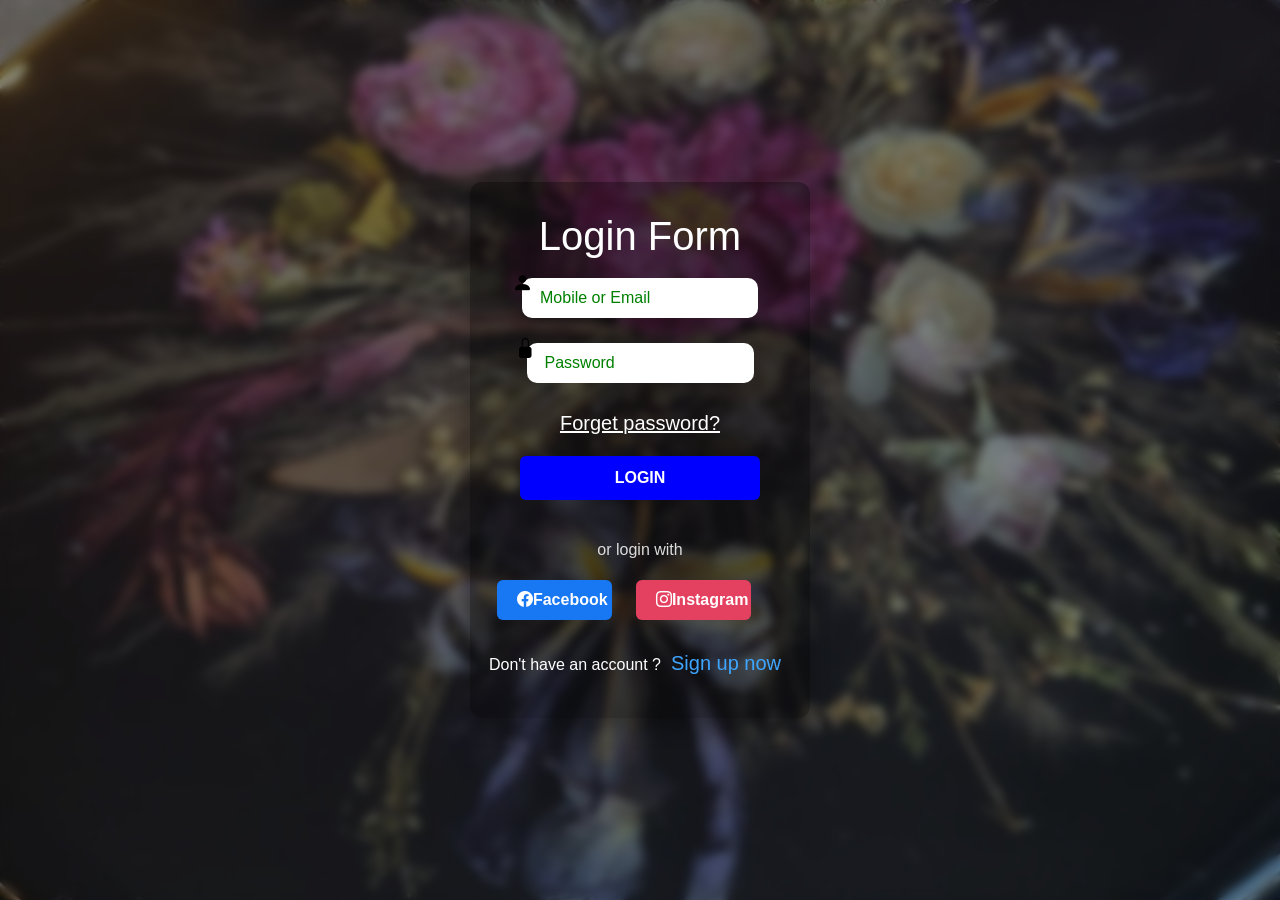
==== index.html @ 5437065d "update index.html" ====
<!DOCTYPE html>
<html lang="en">
<head>
  <meta charset="UTF-8">
  <meta name="viewport" content="width=device-width, initial-scale=1.0">
  <meta http-equiv="X-UA-Compatible" content="ie=edge">
  <title>Document</title>
      <link href="https://cdn.jsdelivr.net/npm/bootstrap@5.3.8/dist/css/bootstrap.min.css"
      rel="stylesheet"
      integrity="sha384-sRIl4kxILFvY47J16cr9ZwB07vP4J8+LH7qKQnuqkuIAvNWLzeN8tE5YBujZqJLB"
      crossorigin="anonymous"
    />
        <link
      rel="stylesheet"
      href="https://cdn.jsdelivr.net/npm/bootstrap-icons@1.11.3/font/bootstrap-icons.min.css"
    />

  <link rel="stylesheet"href="style.css">
</head>
<body>
        <form>
          <!--heading-->
          <h1>Login Form</h1>
    
            <!--mobile/email input-->
      <div class="input-box">
    <i class="bi bi-person-fill left-icon"></i>
    <input type="text" placeholder="Mobile or Email">
</div>

<div class="<input type">
    <i class="bi bi-lock-fill right-icon"></i>
    <input type="password" id="password" placeholder="Password">
    <i class="bi bi-eye-slash-fill-icon" class="Password"></i></div>
  
       <div>
            <a href="#">Forget password?</a>
       </div>  
            <button class="login">LOGIN</button>
  
      
      <!--other login option-->
      <div class="other-login-option">
        <p >or login with</p>
    
  <div class="social-login">
    <button class="facebook">
    <i class="bi bi-facebook"></i> Facebook</button>

<button class="instagram">
    <i class="bi bi-instagram"></i> Instagram
</button>
        </div>
    
      <!--sign up option-->
      <p id="account">Don't have an account ?<a href="#">Sign up now</a></p>
        
  </form>
  
</body>
</html>
---- style.css ----
*{
  padding: 0;
  margin: 0;
  box-sizing: border-box;
}
body{
  min-height: 100vh;
  display: flex;
  align-items: center;
  justify-content: center;
  background-image: linear-gradient(
rgba(0,0,0,.45),
rgba(0,0,0,.45)
), url("921bfd05207d67323b4aa672eeec4cbf.jpg");
  background-position: center;
  background-size: cover;
  background-repeat: no-repeat;
  backdrop-filter: blur(5px);
  font-family: Arial, Helvetica, sans-serif;
}
form{
  width: 340px;
  max-width: 350px;
  padding: 30px 10px;
  border-radius: 12px;
  box-shadow: 0 10px 20px rgba(0,0,0,0.3);
  display: flex;
  flex-direction: column;
  align-items: center;
  justify-content: center;
  gap: 10px;
  background: rgba(0,0,0,.35);
backdrop-filter: blur(8px);5);
}
form input{
  padding: 8px 18px;
  font-size: 16px;
  color: black;
  outline: none;
  border: none;
  border-radius: 10px;
  margin-bottom: 15px ;
}
a{
  padding: 10px;
  color: white;
  outline: none;
  margin-top: 10px;
  font-size: 20px;
}
form input::placeholder{
  color: green;
}
.other-login{
  font-size: 10px;
  color: white;
}
h1{
  font-family: Sans-Serif;
  color: white;
}
#password{
  padding-right: 9px;
  align-content: center;
  color: black;
  
}

.login{
  width:100%;
  max-width: 240px;
  display: flex;
  align-items:center;
  justify-content: center;
  padding: 10px 0;
  background-color: blue;
  color: white;
  border: none;
  margin: 8px;
  
}
.input{
    position: relative;
    width: 50%;
    margin: 10px;
    justify-content:center;
    align-items:center;
}

.input{
    width: 80%;
    display:flex;
    padding: 10px 0;
    justify-items: 10px;
    border: none;
    border-radius: 10px;
    font-size: 18px;
}


.left-icon{
   position: absolute;
   left: 50px;
   top: 19%;
   transform: translateY(-50%);
   color: black;
   font-size: 20px;
   margin-left: -8px;
}

.right-icon{
    position: absolute;
    right: 270px;
    top: 31%;
    transform: translateY(-50%);
    color: black;
    font-size: 20px;
    cursor: pointer;
    margin-right: 10px;
    margin-right: 5px;
}
.detail{
  margin: 0;
}
#account{
  color: white;
}
button {
    width: 100%;
    max-width: 115px;
    background-color:  #E4405F;
    color: white;
    border: none;
    padding: 8px 20px;
    font-size: 16px;
    font-weight: bold;
    border-radius: 6px;
    cursor: pointer;
    margin-top: 8px;
    display: flex;
    margin: 8px;
  
}

.other-login-option p {
    text-align: center;
    color: #ddd;
    margin: 20px 0 10px 0;
}

.social-login {
    display: flex;
    gap: 8px;
    margin-top: 8px;
}
.btn {
  height: 45px;
    flex: 1;
    padding: 12px 0;
    border: none;
    border-radius: 8px;
    color: white;
    font-weight: bold;
  
}
.facebook { background-color: #1877f2;
   margin: 8px;
}



 
#account{
    text-align:center;
    color:white;
    margin-top:20px;
}

#account a{
    color:#3ea6ff;
    text-decoration:none;
}
button:hover{
  color: black;
}
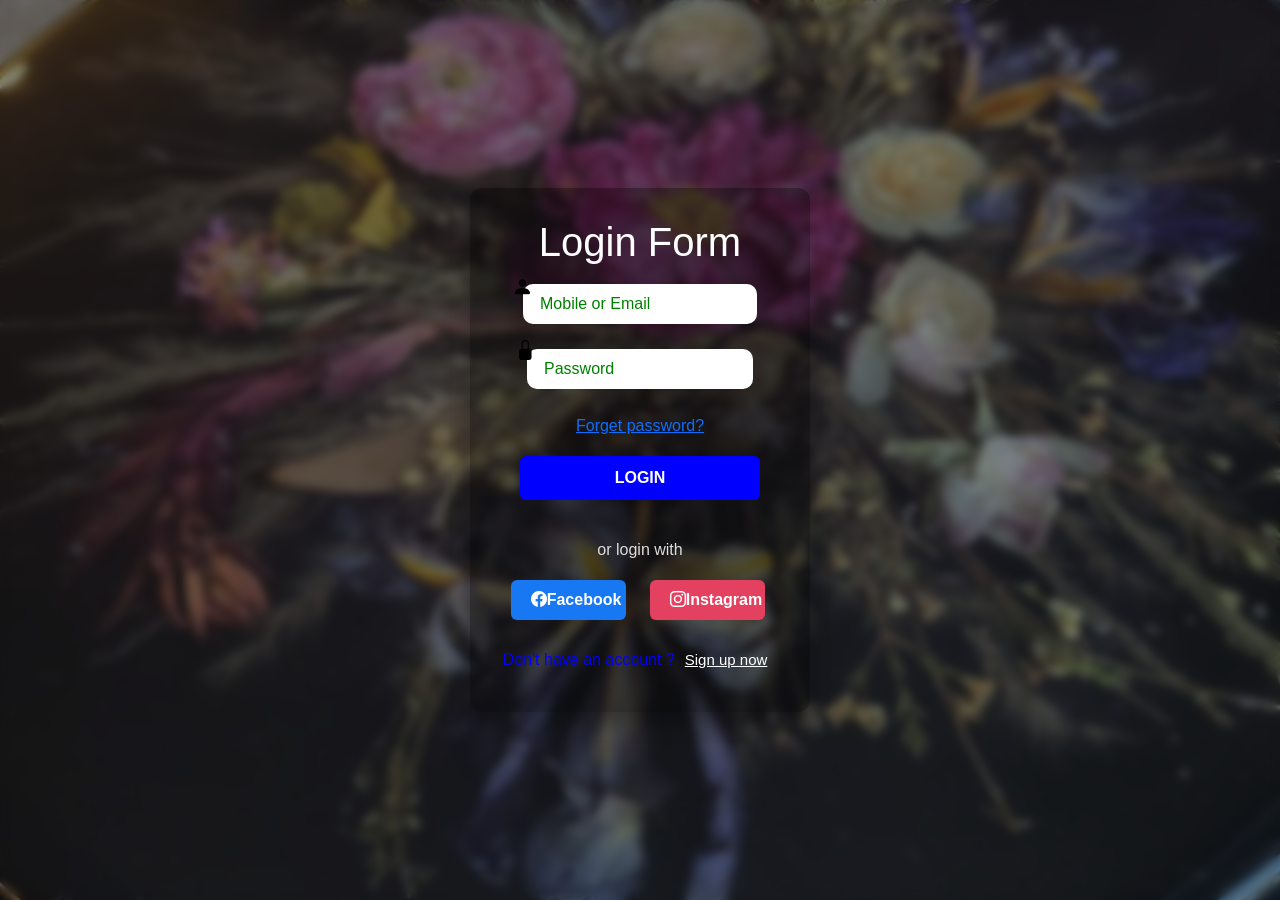
==== commit e5bdde33: "update index.html" ====
--- a/index.html
+++ b/index.html
@@ -33,9 +33,9 @@
     <input type="password" id="password" placeholder="Password">
     <i class="bi bi-eye-slash-fill-icon" class="Password"></i></div>
   
-       <div>
+
             <a href="#">Forget password?</a>
-       </div>  
+
             <button class="login">LOGIN</button>
   
       
--- a/style.css
+++ b/style.css
@@ -33,7 +33,7 @@
 backdrop-filter: blur(8px);5);
 }
 form input{
-  padding: 8px 18px;
+  padding: 8px 17px;
   font-size: 16px;
   color: black;
   outline: none;
@@ -41,12 +41,12 @@
   border-radius: 10px;
   margin-bottom: 15px ;
 }
-a{
+div a{
   padding: 10px;
   color: white;
   outline: none;
   margin-top: 10px;
-  font-size: 20px;
+  font-size: 15px;
 }
 form input::placeholder{
   color: green;
@@ -176,8 +176,8 @@
     margin-top:20px;
 }
 
-#account a{
-    color:#3ea6ff;
+#account {
+    color:blue;
     text-decoration:none;
 }
 button:hover{
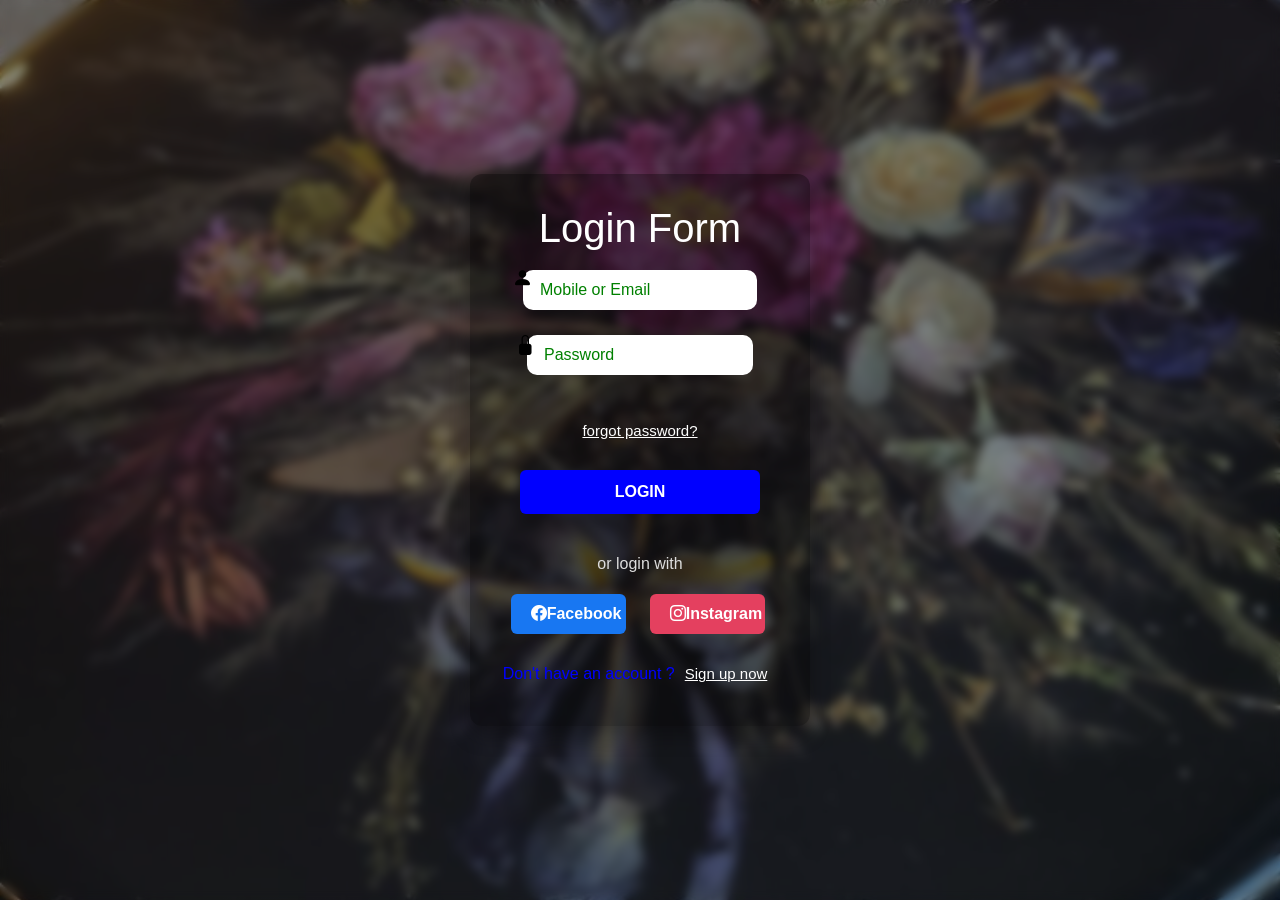
==== commit c2966704: "update index.html" ====
--- a/index.html
+++ b/index.html
@@ -34,7 +34,7 @@
     <i class="bi bi-eye-slash-fill-icon" class="Password"></i></div>
   
 
-            <a href="#">Forget password?</a>
+            <a href="#" class="forgot">forgot password?</a>
 
             <button class="login">LOGIN</button>
   
--- a/style.css
+++ b/style.css
@@ -41,7 +41,7 @@
   border-radius: 10px;
   margin-bottom: 15px ;
 }
-div a{
+a {
   padding: 10px;
   color: white;
   outline: none;
@@ -119,9 +119,7 @@
     margin-right: 10px;
     margin-right: 5px;
 }
-.detail{
-  margin: 0;
-}
+
 #account{
   color: white;
 }
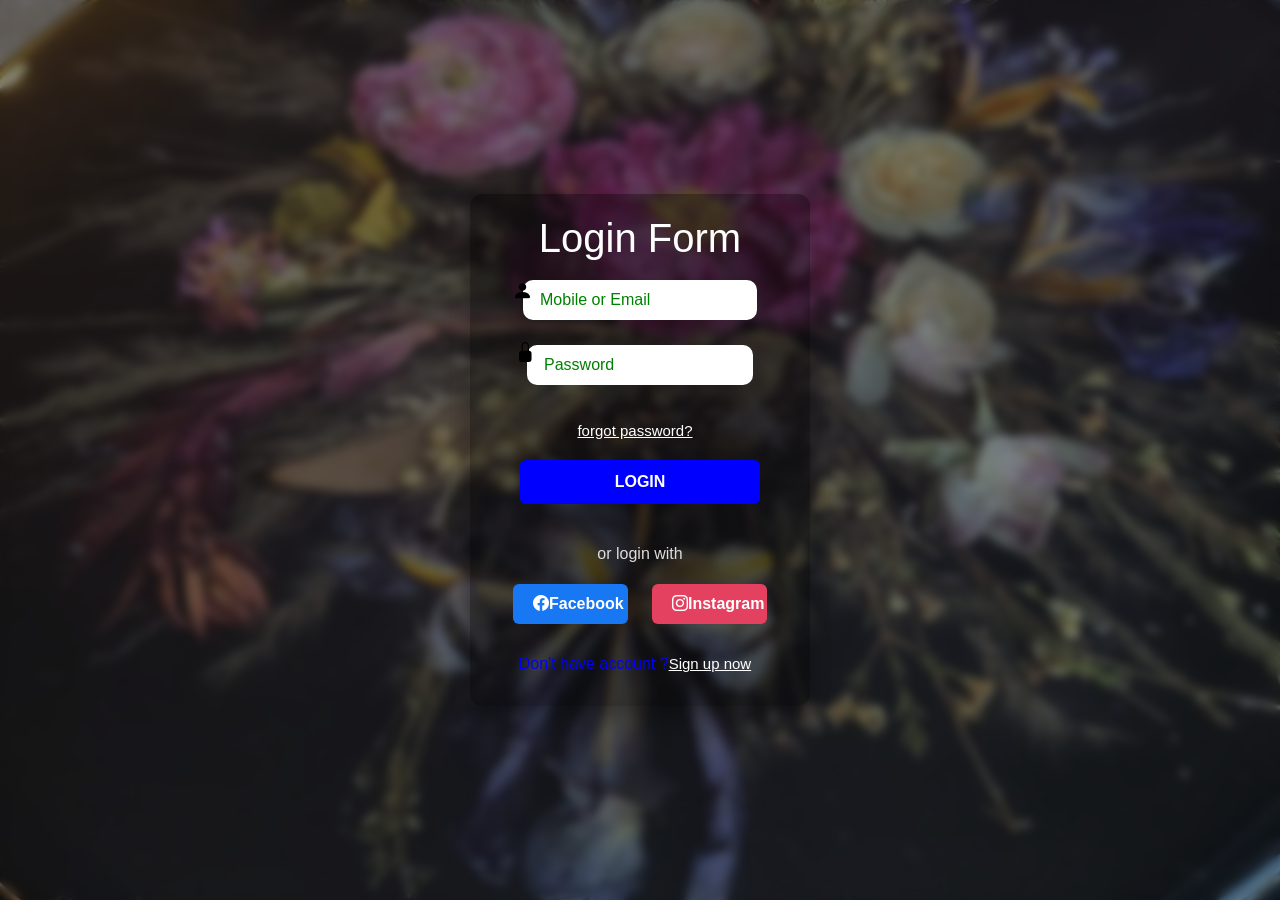
==== commit 5784bead: "update index.html" ====
--- a/index.html
+++ b/index.html
@@ -34,7 +34,7 @@
     <i class="bi bi-eye-slash-fill-icon" class="Password"></i></div>
   
 
-            <a href="#" class="forgot">forgot password?</a>
+            <a href="#">forgot password?</a>
 
             <button class="login">LOGIN</button>
   
@@ -53,7 +53,7 @@
         </div>
     
       <!--sign up option-->
-      <p id="account">Don't have an account ?<a href="#">Sign up now</a></p>
+      <p id="account">Don't have account ?<a href="#">Sign up now</a></p>
         
   </form>
   
--- a/style.css
+++ b/style.css
@@ -20,8 +20,8 @@
 }
 form{
   width: 340px;
-  max-width: 350px;
-  padding: 30px 10px;
+  max-width: 360px;
+  padding: 20px 15px;
   border-radius: 12px;
   box-shadow: 0 10px 20px rgba(0,0,0,0.3);
   display: flex;
@@ -42,7 +42,7 @@
   margin-bottom: 15px ;
 }
 a {
-  padding: 10px;
+  padding-right: 10px;
   color: white;
   outline: none;
   margin-top: 10px;
@@ -50,6 +50,11 @@
 }
 form input::placeholder{
   color: green;
+}
+.forgot{
+  margin: 5;
+  left: 50px;
+  top: 19%;
 }
 .other-login{
   font-size: 10px;
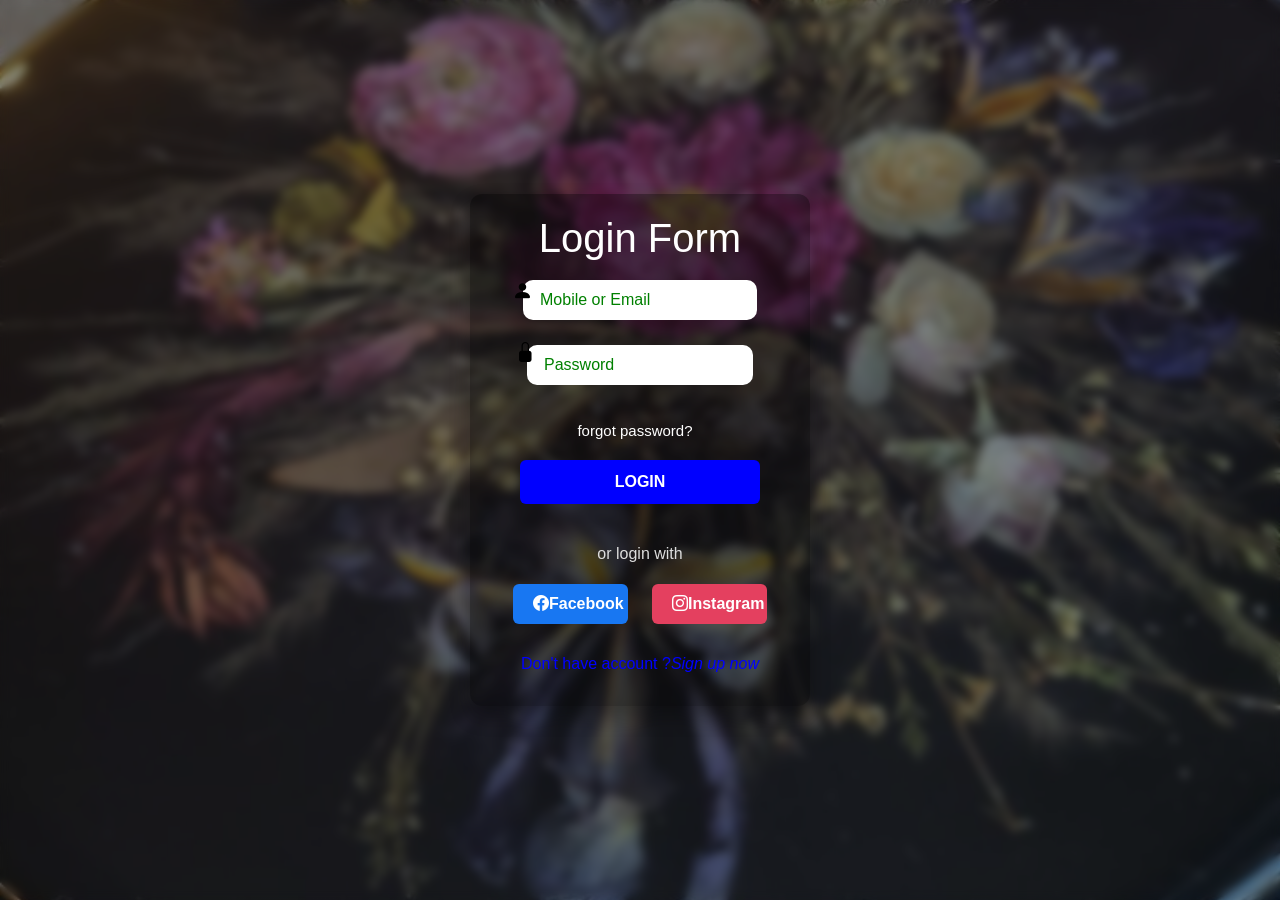
==== commit 23bd7199: "update index.html" ====
--- a/index.html
+++ b/index.html
@@ -53,7 +53,7 @@
         </div>
     
       <!--sign up option-->
-      <p id="account">Don't have account ?<a href="#">Sign up now</a></p>
+      <p id="account">Don't have account ?<i class=""="#">Sign up now</i></p>
         
   </form>
   
--- a/style.css
+++ b/style.css
@@ -44,17 +44,12 @@
 a {
   padding-right: 10px;
   color: white;
-  outline: none;
+  text-decoration: none;
   margin-top: 10px;
   font-size: 15px;
 }
 form input::placeholder{
   color: green;
-}
-.forgot{
-  margin: 5;
-  left: 50px;
-  top: 19%;
 }
 .other-login{
   font-size: 10px;
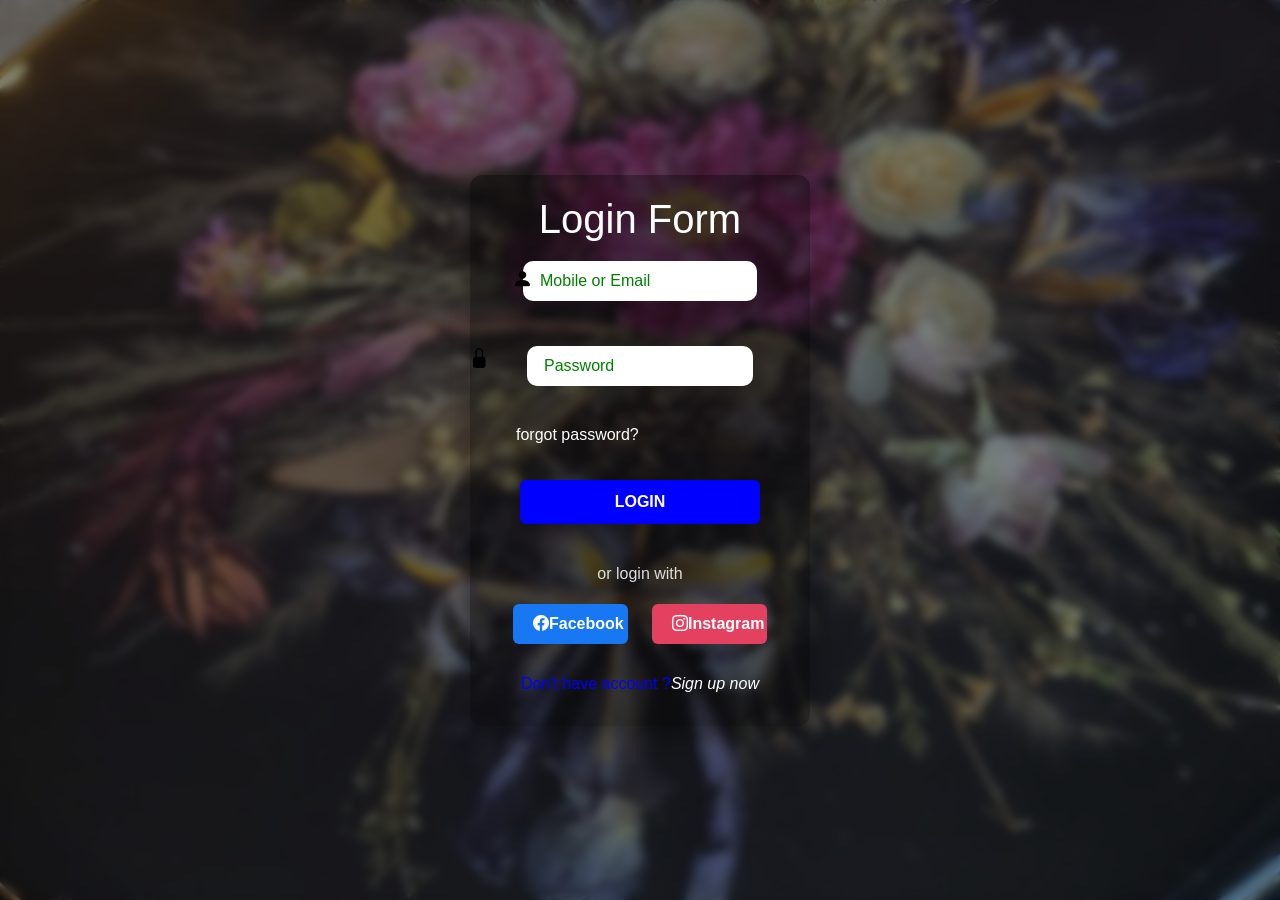
==== commit 1eb1c6e7: "update index.html" ====
--- a/index.html
+++ b/index.html
@@ -28,7 +28,7 @@
     <input type="text" placeholder="Mobile or Email">
 </div>
 
-<div class="<input type">
+<div class="input type">
     <i class="bi bi-lock-fill right-icon"></i>
     <input type="password" id="password" placeholder="Password">
     <i class="bi bi-eye-slash-fill-icon" class="Password"></i></div>
@@ -53,7 +53,7 @@
         </div>
     
       <!--sign up option-->
-      <p id="account">Don't have account ?<i class=""="#">Sign up now</i></p>
+      <p id="account">Don't have account ?<i class="dt">Sign up now</i></p>
         
   </form>
   
--- a/style.css
+++ b/style.css
@@ -30,7 +30,7 @@
   justify-content: center;
   gap: 10px;
   background: rgba(0,0,0,.35);
-backdrop-filter: blur(8px);5);
+backdrop-filter: blur(6px);
 }
 form input{
   padding: 8px 17px;
@@ -41,12 +41,17 @@
   border-radius: 10px;
   margin-bottom: 15px ;
 }
-a {
-  padding-right: 10px;
+a{
+    color: white;
+    text-decoration: none;
+    width: 80%;
+    display: block;
+    text-align: left;
+    margin-top: -8px;
+    margin-bottom: 15px;
+}
+.dt{
   color: white;
-  text-decoration: none;
-  margin-top: 10px;
-  font-size: 15px;
 }
 form input::placeholder{
   color: green;
@@ -116,8 +121,8 @@
     color: black;
     font-size: 20px;
     cursor: pointer;
-    margin-right: 10px;
     margin-right: 5px;
+    
 }
 
 #account{
